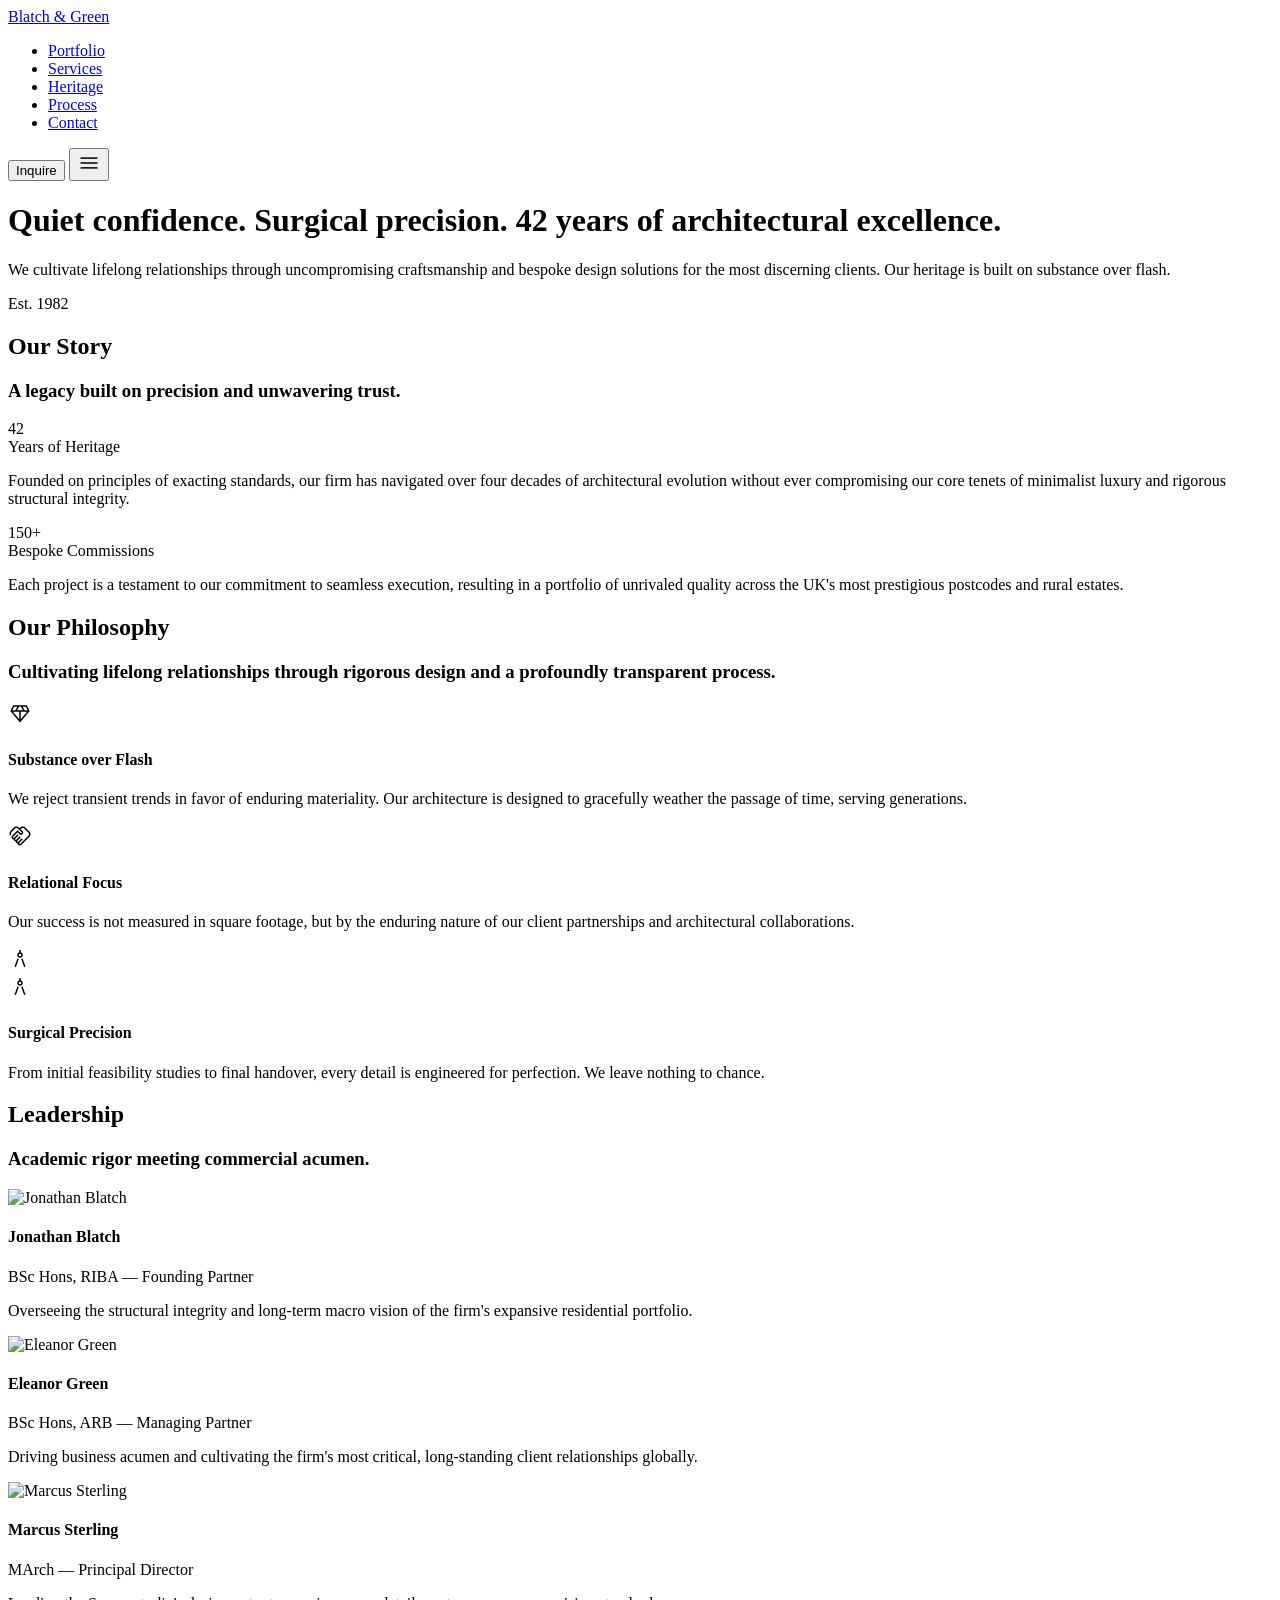
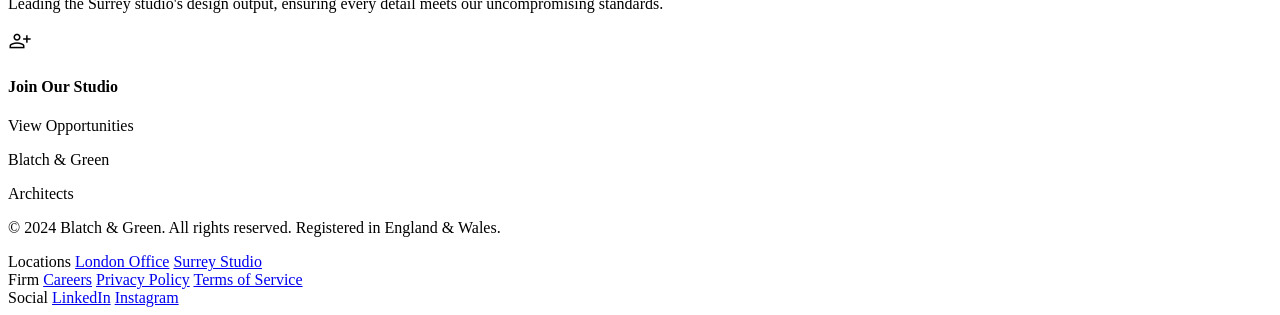
==== about.html @ f237ca2b "Create about.html" ====
<!DOCTYPE html>

<html class="light" lang="en"><head>
<meta charset="utf-8"/>
<meta content="width=device-width, initial-scale=1.0" name="viewport"/>
<title>About Us | Blatch &amp; Green</title>
<script src="https://cdn.tailwindcss.com?plugins=forms,container-queries"></script>
<link href="https://fonts.googleapis.com" rel="preconnect"/>
<link crossorigin="" href="https://fonts.gstatic.com" rel="preconnect"/>
<link href="https://fonts.googleapis.com/css2?family=Hanken+Grotesk:wght@400;600&amp;family=Libre+Caslon+Text:wght@400;700&amp;display=swap" rel="stylesheet"/>
<link href="https://fonts.googleapis.com/css2?family=Material+Symbols+Outlined:wght,FILL@100..700,0..1&amp;display=swap" rel="stylesheet"/>
<link href="https://fonts.googleapis.com/css2?family=Material+Symbols+Outlined:wght,FILL@100..700,0..1&amp;display=swap" rel="stylesheet"/>
<script id="tailwind-config">
        tailwind.config = {
            darkMode: "class",
            theme: {
                extend: {
                    "colors": {
                        "background": "#f8f9fa",
                        "tertiary-fixed": "#d8e3fa",
                        "on-primary-fixed-variant": "#454749",
                        "inverse-primary": "#c6c6c9",
                        "tertiary-container": "#111c2d",
                        "on-surface": "#191c1d",
                        "on-secondary": "#ffffff",
                        "on-tertiary-fixed-variant": "#3c475a",
                        "surface-bright": "#f8f9fa",
                        "surface-container-low": "#f3f4f5",
                        "surface-container-highest": "#e1e3e4",
                        "secondary-container": "#fed65b",
                        "primary-fixed-dim": "#c6c6c9",
                        "inverse-on-surface": "#f0f1f2",
                        "on-error": "#ffffff",
                        "on-background": "#191c1d",
                        "tertiary-fixed-dim": "#bcc7dd",
                        "on-secondary-container": "#745c00",
                        "on-secondary-fixed": "#241a00",
                        "on-primary-container": "#838486",
                        "primary-container": "#1a1c1e",
                        "error-container": "#ffdad6",
                        "surface-container-high": "#e7e8e9",
                        "error": "#ba1a1a",
                        "secondary-fixed-dim": "#e9c349",
                        "on-surface-variant": "#44474a",
                        "primary-fixed": "#e2e2e5",
                        "secondary": "#735c00",
                        "on-secondary-fixed-variant": "#574500",
                        "on-primary-fixed": "#1a1c1e",
                        "surface-variant": "#e1e3e4",
                        "tertiary": "#000001",
                        "surface-container": "#edeeef",
                        "on-error-container": "#93000a",
                        "on-tertiary": "#ffffff",
                        "surface-container-lowest": "#ffffff",
                        "secondary-fixed": "#ffe088",
                        "outline-variant": "#c5c6ca",
                        "inverse-surface": "#2e3132",
                        "outline": "#75777a",
                        "on-tertiary-fixed": "#111c2c",
                        "on-primary": "#ffffff",
                        "primary": "#000101",
                        "surface": "#f8f9fa",
                        "on-tertiary-container": "#798499",
                        "surface-tint": "#5d5e61",
                        "surface-dim": "#d9dadb"
                    },
                    "borderRadius": {
                        "DEFAULT": "0.25rem",
                        "lg": "0.5rem",
                        "xl": "0.75rem",
                        "full": "9999px"
                    },
                    "spacing": {
                        "margin-desktop": "80px",
                        "stack-unit": "8px",
                        "gutter": "32px",
                        "margin-mobile": "24px",
                        "container-max": "1440px"
                    },
                    "fontFamily": {
                        "display-lg-mobile": ["Libre Caslon Text"],
                        "label-caps": ["Hanken Grotesk"],
                        "headline-sm": ["Libre Caslon Text"],
                        "body-lg": ["Hanken Grotesk"],
                        "display-lg": ["Libre Caslon Text"],
                        "body-md": ["Hanken Grotesk"],
                        "headline-md": ["Libre Caslon Text"]
                    },
                    "fontSize": {
                        "display-lg-mobile": ["40px", { "lineHeight": "48px", "letterSpacing": "-0.01em", "fontWeight": "400" }],
                        "label-caps": ["12px", { "lineHeight": "16px", "letterSpacing": "0.1em", "fontWeight": "600" }],
                        "headline-sm": ["24px", { "lineHeight": "32px", "fontWeight": "400" }],
                        "body-lg": ["18px", { "lineHeight": "28px", "fontWeight": "400" }],
                        "display-lg": ["64px", { "lineHeight": "72px", "letterSpacing": "-0.02em", "fontWeight": "400" }],
                        "body-md": ["16px", { "lineHeight": "24px", "fontWeight": "400" }],
                        "headline-md": ["32px", { "lineHeight": "40px", "fontWeight": "400" }]
                    }
                }
            }
        }
    </script>
<style>
        .material-symbols-outlined {
            font-variation-settings: 'FILL' 0, 'wght' 300, 'GRAD' 0, 'opsz' 24;
        }
        /* Ken Burns effect base */
        .img-zoom-hover {
            transition: transform 10s ease;
        }
        .img-container:hover .img-zoom-hover {
            transform: scale(1.05);
        }
    </style>
</head>
<body class="bg-background text-on-background font-body-md antialiased selection:bg-secondary-container selection:text-on-secondary-container">
<!-- TopNavBar -->
<nav class="sticky top-0 z-50 bg-surface dark:bg-surface border-b border-outline/10 w-full transition-all duration-300">
<div class="flex justify-between items-center w-full px-margin-mobile md:px-margin-desktop h-24 max-w-container-max mx-auto">
<a class="font-display-lg-mobile md:font-display-lg text-display-lg-mobile md:text-display-lg uppercase tracking-tight text-primary dark:text-inverse-primary leading-none" href="#">Blatch &amp; Green</a>
<ul class="hidden md:flex space-x-gutter h-full items-center font-body-md text-body-md tracking-wider">
<li class="h-full flex items-center"><a class="text-on-surface-variant dark:text-on-surface-variant/80 hover:text-secondary transition-colors duration-300" href="#">Portfolio</a></li>
<li class="h-full flex items-center"><a class="text-on-surface-variant dark:text-on-surface-variant/80 hover:text-secondary transition-colors duration-300" href="#">Services</a></li>
<li class="h-full flex items-center relative border-b-2 border-secondary top-[1px]">
<a class="text-primary dark:text-inverse-primary font-semibold hover:text-secondary transition-colors duration-300" href="#">Heritage</a>
</li>
<li class="h-full flex items-center"><a class="text-on-surface-variant dark:text-on-surface-variant/80 hover:text-secondary transition-colors duration-300" href="#">Process</a></li>
<li class="h-full flex items-center"><a class="text-on-surface-variant dark:text-on-surface-variant/80 hover:text-secondary transition-colors duration-300" href="#">Contact</a></li>
</ul>
<button class="hidden md:block bg-primary text-on-primary font-label-caps text-label-caps px-8 py-4 uppercase tracking-[0.15em] hover:bg-secondary hover:text-on-secondary-container transition-colors duration-300 rounded-none border border-primary hover:border-secondary">
                Inquire
            </button>
<button class="md:hidden text-primary">
<span class="material-symbols-outlined text-3xl">menu</span>
</button>
</div>
</nav>
<!-- Header / Hero Section -->
<header class="w-full pt-24 md:pt-32 pb-16 md:pb-24 px-margin-mobile md:px-margin-desktop max-w-container-max mx-auto relative bg-surface">
<h1 class="font-display-lg-mobile md:font-display-lg text-display-lg-mobile md:text-display-lg text-primary max-w-5xl leading-tight">Quiet confidence. Surgical precision. 42 years of architectural excellence.</h1>
<div class="mt-12 flex flex-col md:flex-row gap-8 md:gap-gutter items-start md:items-end justify-between border-t border-outline/10 pt-8">
<p class="font-body-lg text-body-lg text-on-surface-variant max-w-2xl">We cultivate lifelong relationships through uncompromising craftsmanship and bespoke design solutions for the most discerning clients. Our heritage is built on substance over flash.</p>
<div class="font-label-caps text-label-caps text-secondary uppercase tracking-[0.1em] flex items-center gap-2">
<span class="w-2 h-2 bg-secondary block"></span>
                Est. 1982
            </div>
</div>
</header>
<!-- Full Bleed Hero Imagery -->
<div class="w-full h-[512px] md:h-[716px] bg-surface-container overflow-hidden img-container">
<div class="w-full h-full bg-cover bg-center img-zoom-hover" data-alt="A sweeping, high-end monochrome architectural photograph of a luxury minimalist residential interior. The space features soaring ceilings, raw concrete textures juxtaposed with refined timber paneling, and expansive floor-to-ceiling windows letting in soft, diffused natural light. The aesthetic is strictly modern corporate and minimalist, utilizing a muted palette of greys, crisp whites, and deep charcoal shadows to evoke quiet confidence and heritage." style="background-image: url('https://lh3.googleusercontent.com/aida-public/[base64]')">
</div>
</div>
<!-- Our Story (Heritage & Stats) -->
<section class="py-[80px] md:py-[120px] px-margin-mobile md:px-margin-desktop max-w-container-max mx-auto border-b border-outline/10 bg-surface">
<div class="grid grid-cols-1 md:grid-cols-12 gap-12 md:gap-gutter">
<div class="md:col-span-4">
<h2 class="font-label-caps text-label-caps text-secondary uppercase tracking-[0.1em] mb-6">Our Story</h2>
<h3 class="font-headline-md text-headline-md text-primary pr-8">A legacy built on precision and unwavering trust.</h3>
</div>
<div class="md:col-span-8 grid grid-cols-1 md:grid-cols-2 gap-12 md:gap-16 pt-2">
<div class="border-t border-outline/10 pt-6">
<div class="font-display-lg text-display-lg text-primary mb-2">42</div>
<div class="font-label-caps text-label-caps text-on-surface-variant uppercase tracking-wider">Years of Heritage</div>
<p class="font-body-md text-body-md mt-6 text-on-surface-variant">Founded on principles of exacting standards, our firm has navigated over four decades of architectural evolution without ever compromising our core tenets of minimalist luxury and rigorous structural integrity.</p>
</div>
<div class="border-t border-outline/10 pt-6">
<div class="font-display-lg text-display-lg text-primary mb-2">150+</div>
<div class="font-label-caps text-label-caps text-on-surface-variant uppercase tracking-wider">Bespoke Commissions</div>
<p class="font-body-md text-body-md mt-6 text-on-surface-variant">Each project is a testament to our commitment to seamless execution, resulting in a portfolio of unrivaled quality across the UK's most prestigious postcodes and rural estates.</p>
</div>
</div>
</div>
</section>
<!-- Our Philosophy (Bento Grid) -->
<section class="py-[80px] md:py-[120px] px-margin-mobile md:px-margin-desktop max-w-container-max mx-auto bg-surface-bright">
<div class="mb-12 md:mb-20 flex flex-col md:flex-row md:items-end justify-between gap-8">
<div class="max-w-3xl">
<h2 class="font-label-caps text-label-caps text-secondary uppercase tracking-[0.1em] mb-6">Our Philosophy</h2>
<h3 class="font-headline-md text-headline-md text-primary">Cultivating lifelong relationships through rigorous design and a profoundly transparent process.</h3>
</div>
</div>
<div class="grid grid-cols-1 md:grid-cols-12 gap-4 md:gap-gutter min-h-[600px]">
<!-- Large Image Tile -->
<div class="md:col-span-7 bg-surface-container-highest p-8 md:p-12 relative overflow-hidden group flex flex-col justify-end min-h-[400px] border border-outline/10">
<div class="absolute inset-0 bg-cover bg-center opacity-60 group-hover:opacity-80 transition-opacity duration-700 mix-blend-multiply grayscale" data-alt="Close-up detail shot of bespoke architectural craftsmanship. Focus on the intersection of warm brushed brass hardware and deeply grained, dark-stained oak cabinetry in a luxury residential setting. The lighting is dramatic and raking, highlighting the textures and precise tolerances of the joinery. The overall mood is sophisticated, authoritative, and deeply rooted in modern minimalist luxury." style="background-image: url('https://lh3.googleusercontent.com/aida-public/[base64]')">
</div>
<div class="absolute inset-0 bg-gradient-to-t from-primary/90 via-primary/20 to-transparent"></div>
<div class="relative z-10 text-on-primary">
<span class="material-symbols-outlined text-secondary text-3xl mb-4" data-weight="fill">diamond</span>
<h4 class="font-headline-sm text-headline-sm mb-4">Substance over Flash</h4>
<p class="font-body-md text-body-md text-inverse-primary max-w-md">We reject transient trends in favor of enduring materiality. Our architecture is designed to gracefully weather the passage of time, serving generations.</p>
</div>
</div>
<!-- Side Tiles -->
<div class="md:col-span-5 grid grid-rows-2 gap-4 md:gap-gutter">
<div class="bg-surface p-8 md:p-10 border border-outline/10 flex flex-col justify-center group hover:bg-surface-container-low transition-colors duration-500">
<span class="material-symbols-outlined text-secondary text-4xl mb-6 transition-transform duration-500 group-hover:-translate-y-2">handshake</span>
<h4 class="font-headline-sm text-headline-sm text-primary mb-3">Relational Focus</h4>
<p class="font-body-md text-body-md text-on-surface-variant">Our success is not measured in square footage, but by the enduring nature of our client partnerships and architectural collaborations.</p>
</div>
<div class="bg-primary p-8 md:p-10 flex flex-col justify-center text-on-primary relative overflow-hidden">
<div class="absolute -right-12 -bottom-12 opacity-5 pointer-events-none">
<span class="material-symbols-outlined text-[200px]">architecture</span>
</div>
<span class="material-symbols-outlined text-secondary text-4xl mb-6 relative z-10">architecture</span>
<h4 class="font-headline-sm text-headline-sm text-on-primary mb-3 relative z-10">Surgical Precision</h4>
<p class="font-body-md text-body-md text-inverse-primary relative z-10">From initial feasibility studies to final handover, every detail is engineered for perfection. We leave nothing to chance.</p>
</div>
</div>
</div>
</section>
<!-- The Team (Leadership) -->
<section class="py-[80px] md:py-[120px] px-margin-mobile md:px-margin-desktop max-w-container-max mx-auto border-t border-outline/10 bg-surface">
<div class="mb-16 max-w-2xl">
<h2 class="font-label-caps text-label-caps text-secondary uppercase tracking-[0.1em] mb-6">Leadership</h2>
<h3 class="font-headline-md text-headline-md text-primary">Academic rigor meeting commercial acumen.</h3>
</div>
<div class="grid grid-cols-1 md:grid-cols-2 lg:grid-cols-4 gap-8 md:gap-gutter">
<!-- Profile 1 -->
<div class="group cursor-pointer">
<div class="w-full aspect-[3/4] bg-surface-container-highest mb-6 overflow-hidden border border-outline/10 img-container">
<img alt="Jonathan Blatch" class="w-full h-full object-cover grayscale img-zoom-hover" data-alt="A striking, high-contrast monochrome portrait of a senior male architect in a minimalist, light-filled studio. The subject exudes quiet confidence, dressed in sharp, understated modern corporate attire. The background is a soft, out-of-focus alabaster wall with subtle architectural models visible. The lighting is high-key but dramatic, emphasizing professionalism, heritage, and authoritative leadership." src="https://lh3.googleusercontent.com/aida-public/[base64]"/>
</div>
<h4 class="font-headline-sm text-headline-sm text-primary">Jonathan Blatch</h4>
<p class="font-label-caps text-label-caps text-secondary uppercase mt-2 mb-4">BSc Hons, RIBA — Founding Partner</p>
<div class="w-8 h-[1px] bg-outline-variant mb-4 group-hover:w-full group-hover:bg-secondary transition-all duration-700 ease-out"></div>
<p class="font-body-md text-body-md text-on-surface-variant text-sm">Overseeing the structural integrity and long-term macro vision of the firm's expansive residential portfolio.</p>
</div>
<!-- Profile 2 -->
<div class="group cursor-pointer mt-0 md:mt-12">
<div class="w-full aspect-[3/4] bg-surface-container-highest mb-6 overflow-hidden border border-outline/10 img-container">
<img alt="Eleanor Green" class="w-full h-full object-cover grayscale img-zoom-hover" data-alt="A striking, high-contrast monochrome portrait of a female senior partner in a minimalist, light-filled architectural studio. She exudes quiet confidence and surgical precision, dressed in sophisticated, understated modern corporate attire. The background features expansive whitespace and subtle tonal layers of alabaster. The lighting is soft yet deliberate, emphasizing her authoritative leadership and bespoke craftsmanship." src="https://lh3.googleusercontent.com/aida-public/[base64]"/>
</div>
<h4 class="font-headline-sm text-headline-sm text-primary">Eleanor Green</h4>
<p class="font-label-caps text-label-caps text-secondary uppercase mt-2 mb-4">BSc Hons, ARB — Managing Partner</p>
<div class="w-8 h-[1px] bg-outline-variant mb-4 group-hover:w-full group-hover:bg-secondary transition-all duration-700 ease-out"></div>
<p class="font-body-md text-body-md text-on-surface-variant text-sm">Driving business acumen and cultivating the firm's most critical, long-standing client relationships globally.</p>
</div>
<!-- Profile 3 -->
<div class="group cursor-pointer">
<div class="w-full aspect-[3/4] bg-surface-container-highest mb-6 overflow-hidden border border-outline/10 img-container">
<img alt="Marcus Sterling" class="w-full h-full object-cover grayscale img-zoom-hover" data-alt="A portrait of a male principal architect in a minimalist setting. He is reviewing architectural blueprints on a large white table. The scene is shot in high-fidelity monochrome, focusing on his concentrated expression. The aesthetic is editorial and modern corporate, utilizing expansive whitespace and sharp, clean lines to convey precision and substance over flash." src="https://lh3.googleusercontent.com/aida-public/[base64]"/>
</div>
<h4 class="font-headline-sm text-headline-sm text-primary">Marcus Sterling</h4>
<p class="font-label-caps text-label-caps text-secondary uppercase mt-2 mb-4">MArch — Principal Director</p>
<div class="w-8 h-[1px] bg-outline-variant mb-4 group-hover:w-full group-hover:bg-secondary transition-all duration-700 ease-out"></div>
<p class="font-body-md text-body-md text-on-surface-variant text-sm">Leading the Surrey studio's design output, ensuring every detail meets our uncompromising standards.</p>
</div>
<!-- Hiring Card -->
<div class="group cursor-pointer mt-0 md:mt-12 flex flex-col">
<div class="w-full aspect-[3/4] bg-surface-container-low mb-6 border border-outline/10 flex flex-col items-center justify-center p-8 hover:bg-surface-container-high transition-colors duration-300">
<span class="material-symbols-outlined text-secondary text-5xl mb-4 group-hover:scale-110 transition-transform duration-300">person_add</span>
<h4 class="font-headline-sm text-headline-sm text-primary text-center">Join Our Studio</h4>
<p class="font-label-caps text-label-caps text-on-surface-variant uppercase mt-4 text-center">View Opportunities</p>
</div>
</div>
</div>
</section>
<!-- Footer -->
<footer class="bg-surface-container-highest dark:bg-surface-container-highest border-t border-outline/10 w-full mt-20">
<div class="grid grid-cols-1 md:grid-cols-4 gap-12 md:gap-gutter px-margin-mobile md:px-margin-desktop py-16 md:py-20 w-full max-w-container-max mx-auto">
<div class="md:col-span-1 flex flex-col justify-between">
<div>
<div class="font-display-lg-mobile md:font-display-lg text-display-lg-mobile md:text-display-lg text-primary mb-4 leading-none">Blatch &amp; Green</div>
<p class="font-label-caps text-label-caps text-secondary uppercase tracking-widest mt-2">Architects</p>
</div>
<p class="font-body-md text-body-md text-on-surface-variant text-sm mt-12 md:mt-0 max-w-xs">© 2024 Blatch &amp; Green. All rights reserved. Registered in England &amp; Wales.</p>
</div>
<div class="md:col-span-3 flex flex-col sm:flex-row gap-12 sm:gap-24 md:justify-end">
<div class="flex flex-col space-y-4">
<span class="font-label-caps text-label-caps text-primary uppercase tracking-[0.1em] mb-2">Locations</span>
<a class="font-body-md text-body-md text-on-surface-variant hover:text-secondary transition-colors duration-200" href="#">London Office</a>
<a class="font-body-md text-body-md text-on-surface-variant hover:text-secondary transition-colors duration-200" href="#">Surrey Studio</a>
</div>
<div class="flex flex-col space-y-4">
<span class="font-label-caps text-label-caps text-primary uppercase tracking-[0.1em] mb-2">Firm</span>
<a class="font-body-md text-body-md text-on-surface-variant hover:text-secondary transition-colors duration-200" href="#">Careers</a>
<a class="font-body-md text-body-md text-on-surface-variant hover:text-secondary transition-colors duration-200" href="#">Privacy Policy</a>
<a class="font-body-md text-body-md text-on-surface-variant hover:text-secondary transition-colors duration-200" href="#">Terms of Service</a>
</div>
<div class="flex flex-col space-y-4">
<span class="font-label-caps text-label-caps text-primary uppercase tracking-[0.1em] mb-2">Social</span>
<a class="font-body-md text-body-md text-on-surface-variant hover:text-secondary transition-colors duration-200" href="#">LinkedIn</a>
<a class="font-body-md text-body-md text-on-surface-variant hover:text-secondary transition-colors duration-200" href="#">Instagram</a>
</div>
</div>
</div>
</footer>
</body></html>
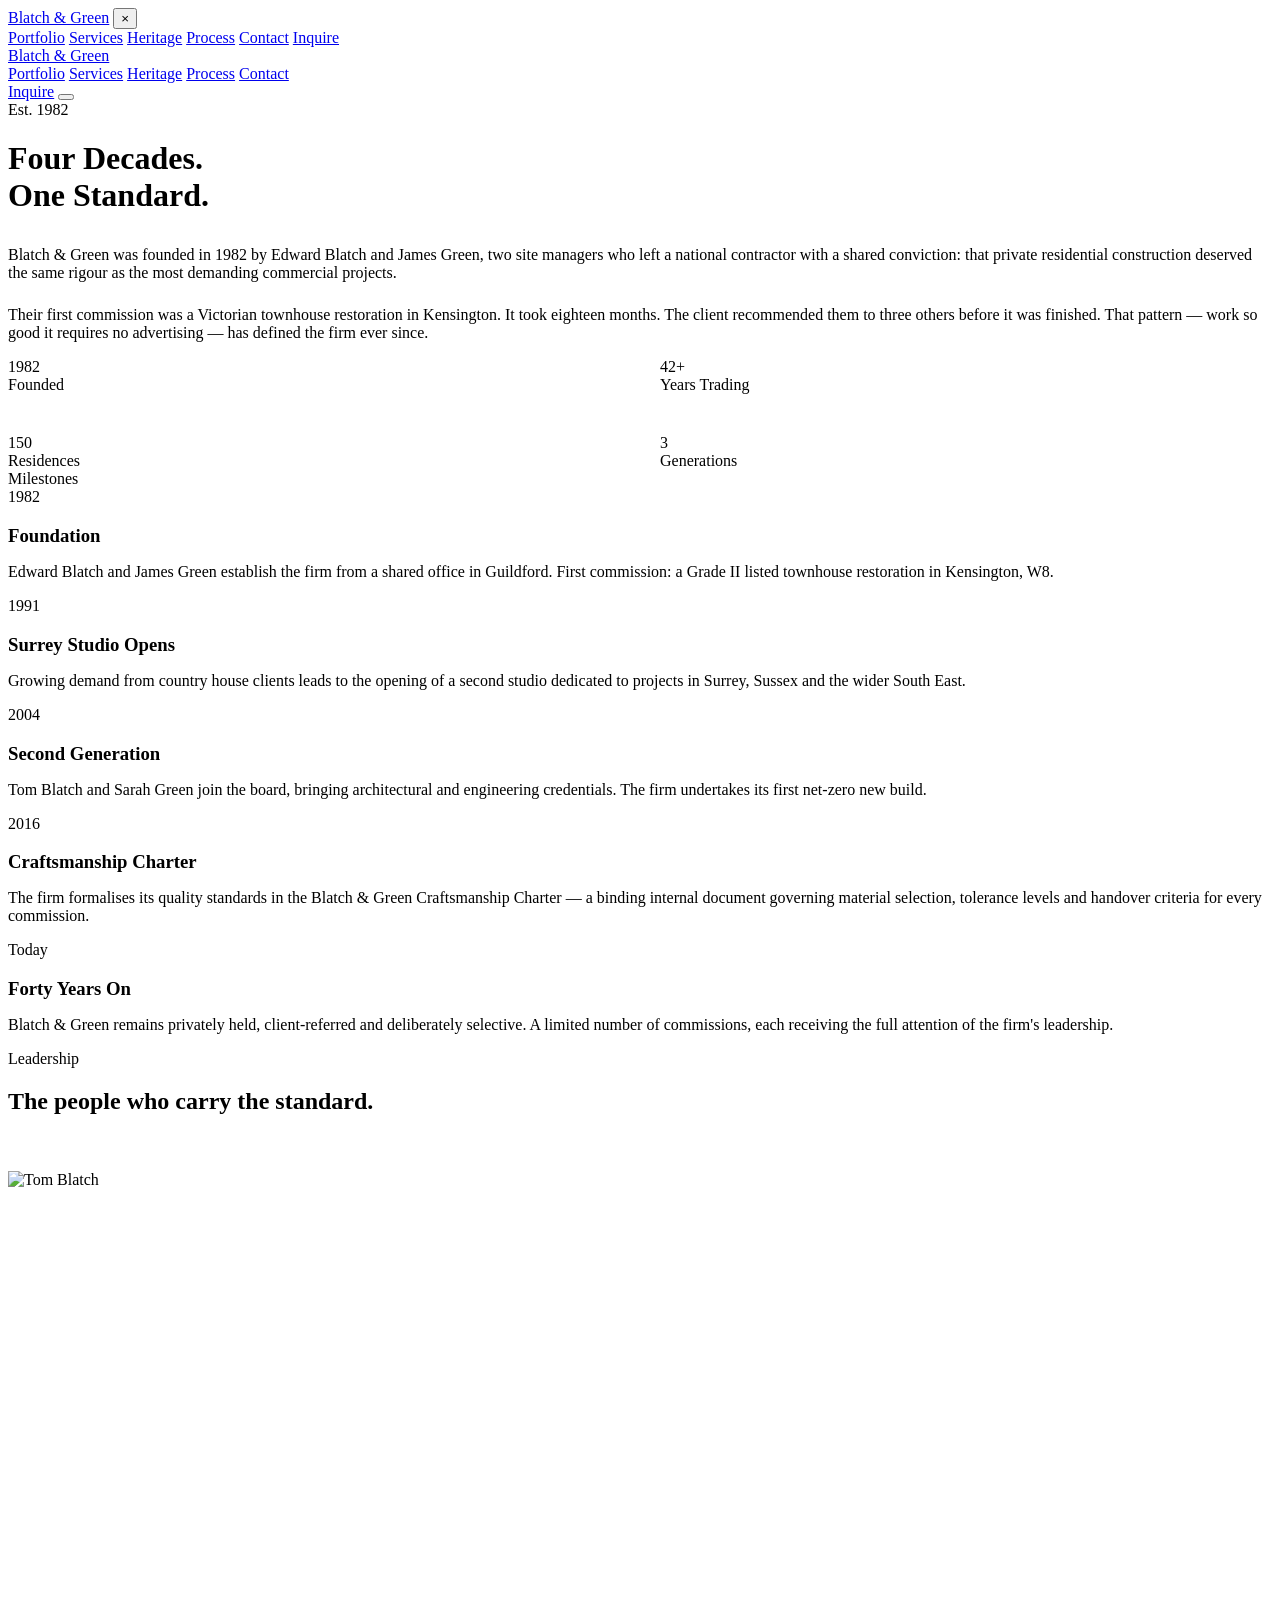
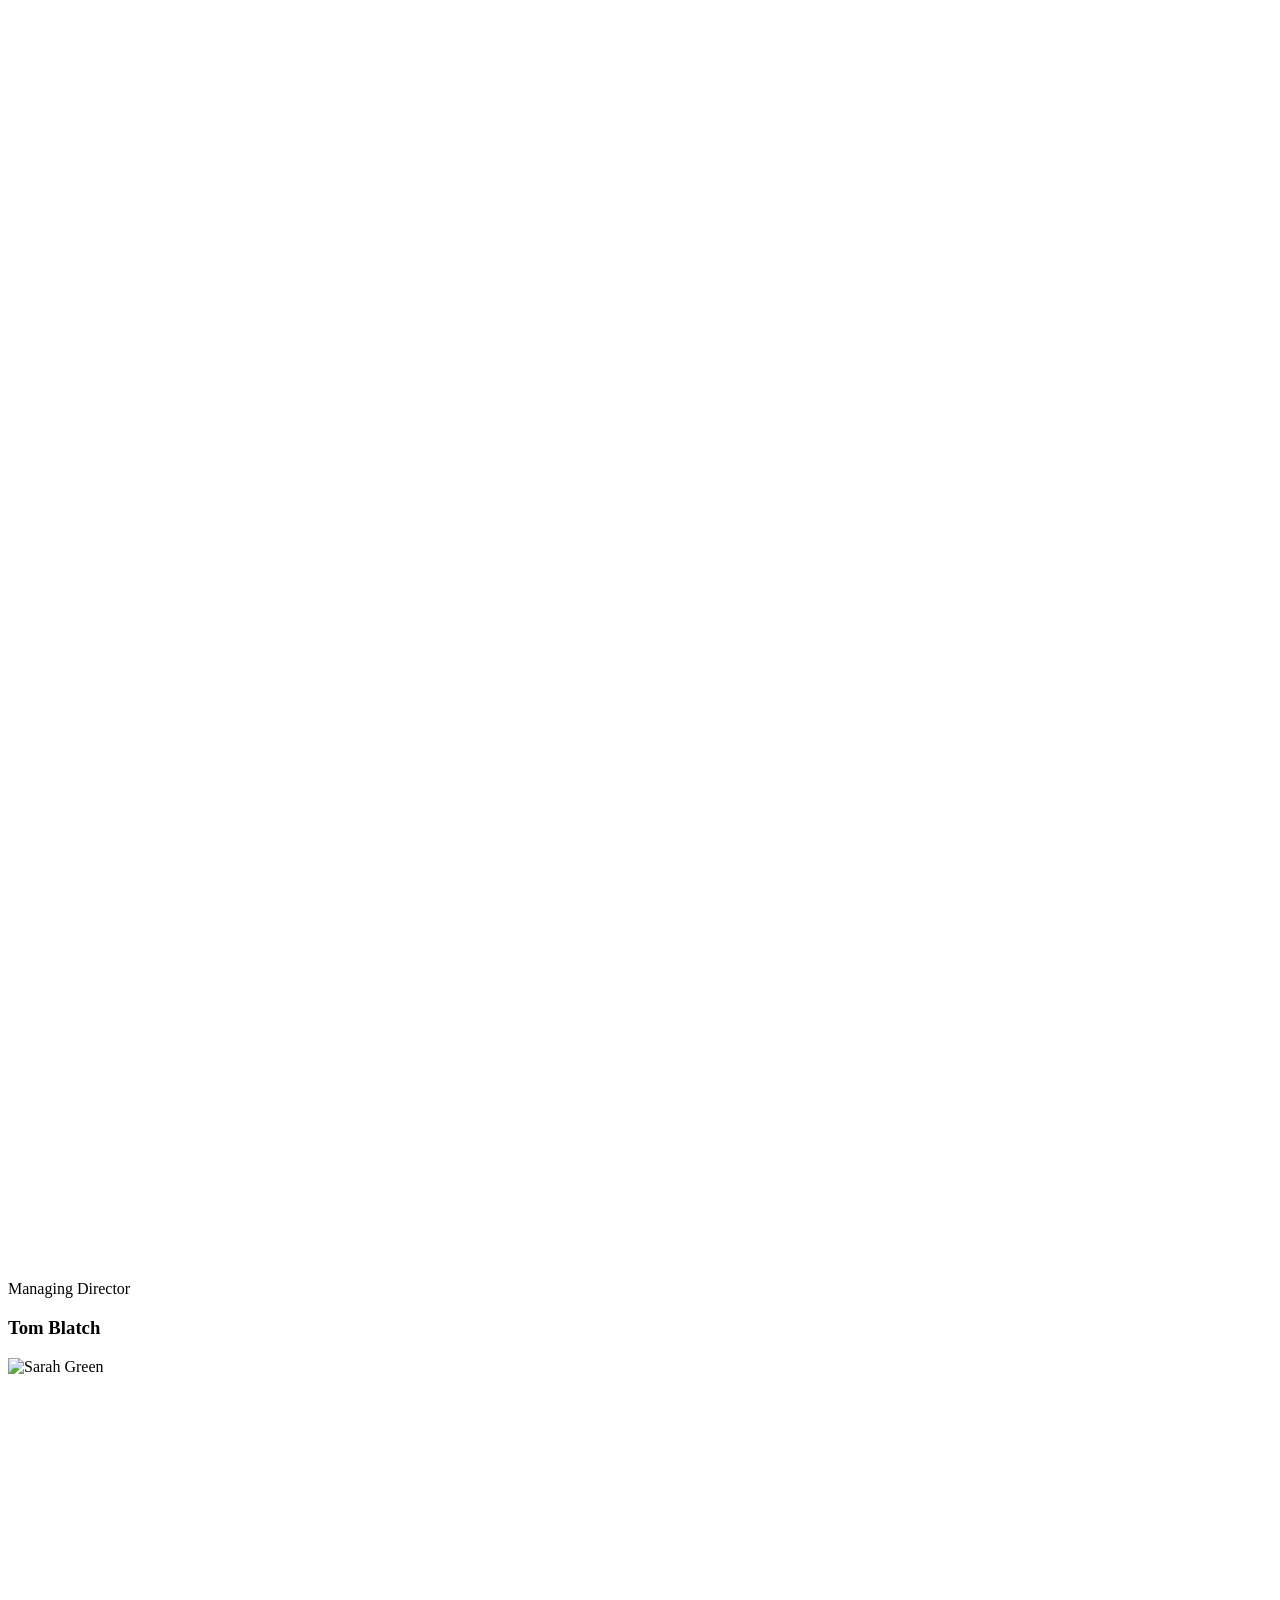
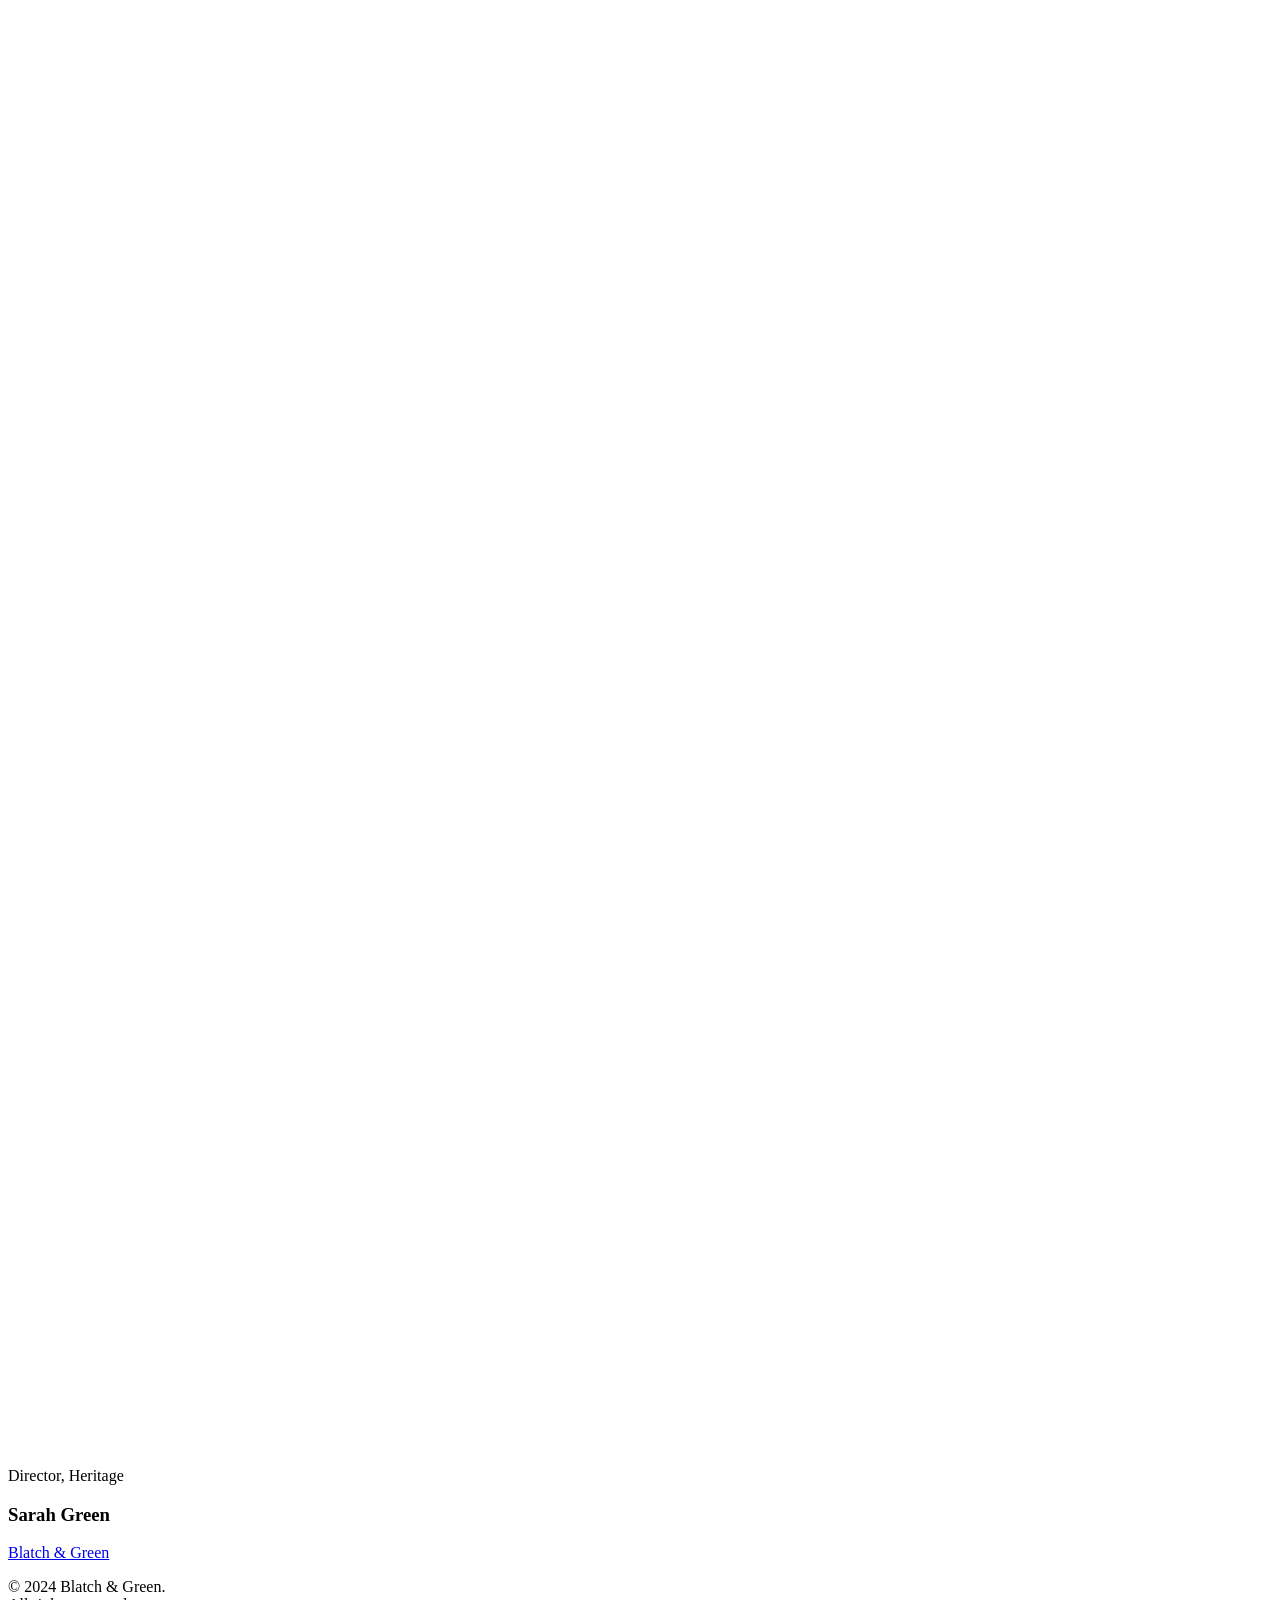
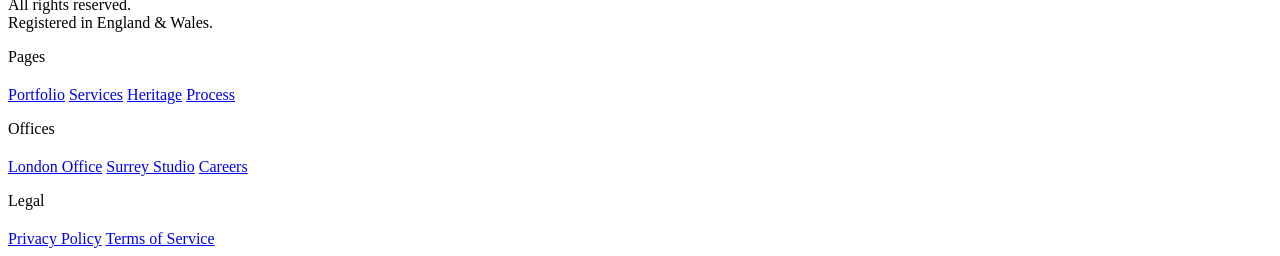
==== commit 39bbf205: "Update about.html" ====
--- a/about.html
+++ b/about.html
@@ -1,289 +1,154 @@
 <!DOCTYPE html>
+<html lang="en">
+<head>
+<meta charset="UTF-8">
+<meta name="viewport" content="width=device-width, initial-scale=1.0">
+<title>Heritage | Blatch &amp; Green</title>
+<meta name="description" content="Blatch &amp; Green — Bespoke luxury construction and architectural execution in London and the South East.">
+<link rel="preconnect" href="https://fonts.googleapis.com">
+<link rel="preconnect" href="https://fonts.gstatic.com" crossorigin>
+<link href="https://fonts.googleapis.com/css2?family=Hanken+Grotesk:wght@400;600&family=Libre+Caslon+Text:ital,wght@0,400;0,700;1,400&display=swap" rel="stylesheet">
+<link rel="stylesheet" href="bg.css">
+</head>
+<body>
+<!-- Mobile nav -->
+<div class="mob-nav" id="mobNav">
+  <div class="mob-nav-head">
+    <a href="index.html" class="mob-nav-brand">Blatch &amp; Green</a>
+    <button class="mob-close" id="mobClose" aria-label="Close menu">&times;</button>
+  </div>
+  <div class="mob-links">
+    <a href="portfolio.html">Portfolio</a>
+<a href="services.html">Services</a>
+<a href="heritage.html">Heritage</a>
+<a href="process.html">Process</a>
+<a href="contact.html">Contact</a>
 
-<html class="light" lang="en"><head>
-<meta charset="utf-8"/>
-<meta content="width=device-width, initial-scale=1.0" name="viewport"/>
-<title>About Us | Blatch &amp; Green</title>
-<script src="https://cdn.tailwindcss.com?plugins=forms,container-queries"></script>
-<link href="https://fonts.googleapis.com" rel="preconnect"/>
-<link crossorigin="" href="https://fonts.gstatic.com" rel="preconnect"/>
-<link href="https://fonts.googleapis.com/css2?family=Hanken+Grotesk:wght@400;600&amp;family=Libre+Caslon+Text:wght@400;700&amp;display=swap" rel="stylesheet"/>
-<link href="https://fonts.googleapis.com/css2?family=Material+Symbols+Outlined:wght,FILL@100..700,0..1&amp;display=swap" rel="stylesheet"/>
-<link href="https://fonts.googleapis.com/css2?family=Material+Symbols+Outlined:wght,FILL@100..700,0..1&amp;display=swap" rel="stylesheet"/>
-<script id="tailwind-config">
-        tailwind.config = {
-            darkMode: "class",
-            theme: {
-                extend: {
-                    "colors": {
-                        "background": "#f8f9fa",
-                        "tertiary-fixed": "#d8e3fa",
-                        "on-primary-fixed-variant": "#454749",
-                        "inverse-primary": "#c6c6c9",
-                        "tertiary-container": "#111c2d",
-                        "on-surface": "#191c1d",
-                        "on-secondary": "#ffffff",
-                        "on-tertiary-fixed-variant": "#3c475a",
-                        "surface-bright": "#f8f9fa",
-                        "surface-container-low": "#f3f4f5",
-                        "surface-container-highest": "#e1e3e4",
-                        "secondary-container": "#fed65b",
-                        "primary-fixed-dim": "#c6c6c9",
-                        "inverse-on-surface": "#f0f1f2",
-                        "on-error": "#ffffff",
-                        "on-background": "#191c1d",
-                        "tertiary-fixed-dim": "#bcc7dd",
-                        "on-secondary-container": "#745c00",
-                        "on-secondary-fixed": "#241a00",
-                        "on-primary-container": "#838486",
-                        "primary-container": "#1a1c1e",
-                        "error-container": "#ffdad6",
-                        "surface-container-high": "#e7e8e9",
-                        "error": "#ba1a1a",
-                        "secondary-fixed-dim": "#e9c349",
-                        "on-surface-variant": "#44474a",
-                        "primary-fixed": "#e2e2e5",
-                        "secondary": "#735c00",
-                        "on-secondary-fixed-variant": "#574500",
-                        "on-primary-fixed": "#1a1c1e",
-                        "surface-variant": "#e1e3e4",
-                        "tertiary": "#000001",
-                        "surface-container": "#edeeef",
-                        "on-error-container": "#93000a",
-                        "on-tertiary": "#ffffff",
-                        "surface-container-lowest": "#ffffff",
-                        "secondary-fixed": "#ffe088",
-                        "outline-variant": "#c5c6ca",
-                        "inverse-surface": "#2e3132",
-                        "outline": "#75777a",
-                        "on-tertiary-fixed": "#111c2c",
-                        "on-primary": "#ffffff",
-                        "primary": "#000101",
-                        "surface": "#f8f9fa",
-                        "on-tertiary-container": "#798499",
-                        "surface-tint": "#5d5e61",
-                        "surface-dim": "#d9dadb"
-                    },
-                    "borderRadius": {
-                        "DEFAULT": "0.25rem",
-                        "lg": "0.5rem",
-                        "xl": "0.75rem",
-                        "full": "9999px"
-                    },
-                    "spacing": {
-                        "margin-desktop": "80px",
-                        "stack-unit": "8px",
-                        "gutter": "32px",
-                        "margin-mobile": "24px",
-                        "container-max": "1440px"
-                    },
-                    "fontFamily": {
-                        "display-lg-mobile": ["Libre Caslon Text"],
-                        "label-caps": ["Hanken Grotesk"],
-                        "headline-sm": ["Libre Caslon Text"],
-                        "body-lg": ["Hanken Grotesk"],
-                        "display-lg": ["Libre Caslon Text"],
-                        "body-md": ["Hanken Grotesk"],
-                        "headline-md": ["Libre Caslon Text"]
-                    },
-                    "fontSize": {
-                        "display-lg-mobile": ["40px", { "lineHeight": "48px", "letterSpacing": "-0.01em", "fontWeight": "400" }],
-                        "label-caps": ["12px", { "lineHeight": "16px", "letterSpacing": "0.1em", "fontWeight": "600" }],
-                        "headline-sm": ["24px", { "lineHeight": "32px", "fontWeight": "400" }],
-                        "body-lg": ["18px", { "lineHeight": "28px", "fontWeight": "400" }],
-                        "display-lg": ["64px", { "lineHeight": "72px", "letterSpacing": "-0.02em", "fontWeight": "400" }],
-                        "body-md": ["16px", { "lineHeight": "24px", "fontWeight": "400" }],
-                        "headline-md": ["32px", { "lineHeight": "40px", "fontWeight": "400" }]
-                    }
-                }
-            }
-        }
-    </script>
-<style>
-        .material-symbols-outlined {
-            font-variation-settings: 'FILL' 0, 'wght' 300, 'GRAD' 0, 'opsz' 24;
-        }
-        /* Ken Burns effect base */
-        .img-zoom-hover {
-            transition: transform 10s ease;
-        }
-        .img-container:hover .img-zoom-hover {
-            transform: scale(1.05);
-        }
-    </style>
-</head>
-<body class="bg-background text-on-background font-body-md antialiased selection:bg-secondary-container selection:text-on-secondary-container">
-<!-- TopNavBar -->
-<nav class="sticky top-0 z-50 bg-surface dark:bg-surface border-b border-outline/10 w-full transition-all duration-300">
-<div class="flex justify-between items-center w-full px-margin-mobile md:px-margin-desktop h-24 max-w-container-max mx-auto">
-<a class="font-display-lg-mobile md:font-display-lg text-display-lg-mobile md:text-display-lg uppercase tracking-tight text-primary dark:text-inverse-primary leading-none" href="#">Blatch &amp; Green</a>
-<ul class="hidden md:flex space-x-gutter h-full items-center font-body-md text-body-md tracking-wider">
-<li class="h-full flex items-center"><a class="text-on-surface-variant dark:text-on-surface-variant/80 hover:text-secondary transition-colors duration-300" href="#">Portfolio</a></li>
-<li class="h-full flex items-center"><a class="text-on-surface-variant dark:text-on-surface-variant/80 hover:text-secondary transition-colors duration-300" href="#">Services</a></li>
-<li class="h-full flex items-center relative border-b-2 border-secondary top-[1px]">
-<a class="text-primary dark:text-inverse-primary font-semibold hover:text-secondary transition-colors duration-300" href="#">Heritage</a>
-</li>
-<li class="h-full flex items-center"><a class="text-on-surface-variant dark:text-on-surface-variant/80 hover:text-secondary transition-colors duration-300" href="#">Process</a></li>
-<li class="h-full flex items-center"><a class="text-on-surface-variant dark:text-on-surface-variant/80 hover:text-secondary transition-colors duration-300" href="#">Contact</a></li>
-</ul>
-<button class="hidden md:block bg-primary text-on-primary font-label-caps text-label-caps px-8 py-4 uppercase tracking-[0.15em] hover:bg-secondary hover:text-on-secondary-container transition-colors duration-300 rounded-none border border-primary hover:border-secondary">
-                Inquire
-            </button>
-<button class="md:hidden text-primary">
-<span class="material-symbols-outlined text-3xl">menu</span>
-</button>
+    <a href="contact.html" class="btn btn-ghost-dark mob-cta" style="margin-top:32px;width:fit-content">Inquire</a>
+  </div>
 </div>
+
+<nav class="site-nav" aria-label="Main navigation">
+  <div class="container">
+    <a href="index.html" class="nav-brand">Blatch &amp; Green</a>
+    <div class="nav-links">
+      <a href="portfolio.html">Portfolio</a>
+<a href="services.html">Services</a>
+<a href="heritage.html" class="active">Heritage</a>
+<a href="process.html">Process</a>
+<a href="contact.html">Contact</a>
+
+    </div>
+    <div class="nav-right">
+      <a href="contact.html" class="btn btn-primary">Inquire</a>
+      <button class="nav-ham" id="navHam" aria-label="Open menu" aria-expanded="false">
+        <span></span><span></span><span></span>
+      </button>
+    </div>
+  </div>
 </nav>
-<!-- Header / Hero Section -->
-<header class="w-full pt-24 md:pt-32 pb-16 md:pb-24 px-margin-mobile md:px-margin-desktop max-w-container-max mx-auto relative bg-surface">
-<h1 class="font-display-lg-mobile md:font-display-lg text-display-lg-mobile md:text-display-lg text-primary max-w-5xl leading-tight">Quiet confidence. Surgical precision. 42 years of architectural excellence.</h1>
-<div class="mt-12 flex flex-col md:flex-row gap-8 md:gap-gutter items-start md:items-end justify-between border-t border-outline/10 pt-8">
-<p class="font-body-lg text-body-lg text-on-surface-variant max-w-2xl">We cultivate lifelong relationships through uncompromising craftsmanship and bespoke design solutions for the most discerning clients. Our heritage is built on substance over flash.</p>
-<div class="font-label-caps text-label-caps text-secondary uppercase tracking-[0.1em] flex items-center gap-2">
-<span class="w-2 h-2 bg-secondary block"></span>
-                Est. 1982
-            </div>
+
+<main>
+<div class="page-hero bg-lowest">
+  <div class="container grid-2" style="gap:80px;align-items:center;">
+    <div>
+      <div class="sec-label">Est. 1982</div>
+      <h1 class="t-display c-primary" style="margin-bottom:32px;">Four Decades.<br>One Standard.</h1>
+      <p class="t-body-lg c-on-surf-var" style="margin-bottom:24px;">Blatch &amp; Green was founded in 1982 by Edward Blatch and James Green, two site managers who left a national contractor with a shared conviction: that private residential construction deserved the same rigour as the most demanding commercial projects.</p>
+      <p class="t-body c-on-surf-var">Their first commission was a Victorian townhouse restoration in Kensington. It took eighteen months. The client recommended them to three others before it was finished. That pattern — work so good it requires no advertising — has defined the firm ever since.</p>
+    </div>
+    <div style="display:grid;grid-template-columns:1fr 1fr;gap:40px;">
+      <div><div class="stat-number">1982</div><div class="stat-label">Founded</div></div>
+      <div><div class="stat-number">42+</div><div class="stat-label">Years Trading</div></div>
+      <div><div class="stat-number">150</div><div class="stat-label">Residences</div></div>
+      <div><div class="stat-number">3</div><div class="stat-label">Generations</div></div>
+    </div>
+  </div>
 </div>
-</header>
-<!-- Full Bleed Hero Imagery -->
-<div class="w-full h-[512px] md:h-[716px] bg-surface-container overflow-hidden img-container">
-<div class="w-full h-full bg-cover bg-center img-zoom-hover" data-alt="A sweeping, high-end monochrome architectural photograph of a luxury minimalist residential interior. The space features soaring ceilings, raw concrete textures juxtaposed with refined timber paneling, and expansive floor-to-ceiling windows letting in soft, diffused natural light. The aesthetic is strictly modern corporate and minimalist, utilizing a muted palette of greys, crisp whites, and deep charcoal shadows to evoke quiet confidence and heritage." style="background-image: url('https://lh3.googleusercontent.com/aida-public/[base64]')">
+
+<section class="sec bg-surface">
+  <div class="container">
+    <div class="sec-label">Milestones</div>
+    <div class="tl-row">
+  <div class="tl-year">1982</div>
+  <div><h3 class="t-headline-sm c-primary" style="margin-bottom:12px;">Foundation</h3><p class="t-body c-on-surf-var">Edward Blatch and James Green establish the firm from a shared office in Guildford. First commission: a Grade II listed townhouse restoration in Kensington, W8.</p></div>
 </div>
+    <div class="tl-row">
+  <div class="tl-year">1991</div>
+  <div><h3 class="t-headline-sm c-primary" style="margin-bottom:12px;">Surrey Studio Opens</h3><p class="t-body c-on-surf-var">Growing demand from country house clients leads to the opening of a second studio dedicated to projects in Surrey, Sussex and the wider South East.</p></div>
 </div>
-<!-- Our Story (Heritage & Stats) -->
-<section class="py-[80px] md:py-[120px] px-margin-mobile md:px-margin-desktop max-w-container-max mx-auto border-b border-outline/10 bg-surface">
-<div class="grid grid-cols-1 md:grid-cols-12 gap-12 md:gap-gutter">
-<div class="md:col-span-4">
-<h2 class="font-label-caps text-label-caps text-secondary uppercase tracking-[0.1em] mb-6">Our Story</h2>
-<h3 class="font-headline-md text-headline-md text-primary pr-8">A legacy built on precision and unwavering trust.</h3>
+    <div class="tl-row">
+  <div class="tl-year">2004</div>
+  <div><h3 class="t-headline-sm c-primary" style="margin-bottom:12px;">Second Generation</h3><p class="t-body c-on-surf-var">Tom Blatch and Sarah Green join the board, bringing architectural and engineering credentials. The firm undertakes its first net-zero new build.</p></div>
 </div>
-<div class="md:col-span-8 grid grid-cols-1 md:grid-cols-2 gap-12 md:gap-16 pt-2">
-<div class="border-t border-outline/10 pt-6">
-<div class="font-display-lg text-display-lg text-primary mb-2">42</div>
-<div class="font-label-caps text-label-caps text-on-surface-variant uppercase tracking-wider">Years of Heritage</div>
-<p class="font-body-md text-body-md mt-6 text-on-surface-variant">Founded on principles of exacting standards, our firm has navigated over four decades of architectural evolution without ever compromising our core tenets of minimalist luxury and rigorous structural integrity.</p>
+    <div class="tl-row">
+  <div class="tl-year">2016</div>
+  <div><h3 class="t-headline-sm c-primary" style="margin-bottom:12px;">Craftsmanship Charter</h3><p class="t-body c-on-surf-var">The firm formalises its quality standards in the Blatch &amp; Green Craftsmanship Charter — a binding internal document governing material selection, tolerance levels and handover criteria for every commission.</p></div>
 </div>
-<div class="border-t border-outline/10 pt-6">
-<div class="font-display-lg text-display-lg text-primary mb-2">150+</div>
-<div class="font-label-caps text-label-caps text-on-surface-variant uppercase tracking-wider">Bespoke Commissions</div>
-<p class="font-body-md text-body-md mt-6 text-on-surface-variant">Each project is a testament to our commitment to seamless execution, resulting in a portfolio of unrivaled quality across the UK's most prestigious postcodes and rural estates.</p>
+    <div class="tl-row">
+  <div class="tl-year">Today</div>
+  <div><h3 class="t-headline-sm c-primary" style="margin-bottom:12px;">Forty Years On</h3><p class="t-body c-on-surf-var">Blatch &amp; Green remains privately held, client-referred and deliberately selective. A limited number of commissions, each receiving the full attention of the firm's leadership.</p></div>
 </div>
-</div>
-</div>
+  </div>
 </section>
-<!-- Our Philosophy (Bento Grid) -->
-<section class="py-[80px] md:py-[120px] px-margin-mobile md:px-margin-desktop max-w-container-max mx-auto bg-surface-bright">
-<div class="mb-12 md:mb-20 flex flex-col md:flex-row md:items-end justify-between gap-8">
-<div class="max-w-3xl">
-<h2 class="font-label-caps text-label-caps text-secondary uppercase tracking-[0.1em] mb-6">Our Philosophy</h2>
-<h3 class="font-headline-md text-headline-md text-primary">Cultivating lifelong relationships through rigorous design and a profoundly transparent process.</h3>
-</div>
-</div>
-<div class="grid grid-cols-1 md:grid-cols-12 gap-4 md:gap-gutter min-h-[600px]">
-<!-- Large Image Tile -->
-<div class="md:col-span-7 bg-surface-container-highest p-8 md:p-12 relative overflow-hidden group flex flex-col justify-end min-h-[400px] border border-outline/10">
-<div class="absolute inset-0 bg-cover bg-center opacity-60 group-hover:opacity-80 transition-opacity duration-700 mix-blend-multiply grayscale" data-alt="Close-up detail shot of bespoke architectural craftsmanship. Focus on the intersection of warm brushed brass hardware and deeply grained, dark-stained oak cabinetry in a luxury residential setting. The lighting is dramatic and raking, highlighting the textures and precise tolerances of the joinery. The overall mood is sophisticated, authoritative, and deeply rooted in modern minimalist luxury." style="background-image: url('https://lh3.googleusercontent.com/aida-public/[base64]')">
-</div>
-<div class="absolute inset-0 bg-gradient-to-t from-primary/90 via-primary/20 to-transparent"></div>
-<div class="relative z-10 text-on-primary">
-<span class="material-symbols-outlined text-secondary text-3xl mb-4" data-weight="fill">diamond</span>
-<h4 class="font-headline-sm text-headline-sm mb-4">Substance over Flash</h4>
-<p class="font-body-md text-body-md text-inverse-primary max-w-md">We reject transient trends in favor of enduring materiality. Our architecture is designed to gracefully weather the passage of time, serving generations.</p>
-</div>
-</div>
-<!-- Side Tiles -->
-<div class="md:col-span-5 grid grid-rows-2 gap-4 md:gap-gutter">
-<div class="bg-surface p-8 md:p-10 border border-outline/10 flex flex-col justify-center group hover:bg-surface-container-low transition-colors duration-500">
-<span class="material-symbols-outlined text-secondary text-4xl mb-6 transition-transform duration-500 group-hover:-translate-y-2">handshake</span>
-<h4 class="font-headline-sm text-headline-sm text-primary mb-3">Relational Focus</h4>
-<p class="font-body-md text-body-md text-on-surface-variant">Our success is not measured in square footage, but by the enduring nature of our client partnerships and architectural collaborations.</p>
-</div>
-<div class="bg-primary p-8 md:p-10 flex flex-col justify-center text-on-primary relative overflow-hidden">
-<div class="absolute -right-12 -bottom-12 opacity-5 pointer-events-none">
-<span class="material-symbols-outlined text-[200px]">architecture</span>
-</div>
-<span class="material-symbols-outlined text-secondary text-4xl mb-6 relative z-10">architecture</span>
-<h4 class="font-headline-sm text-headline-sm text-on-primary mb-3 relative z-10">Surgical Precision</h4>
-<p class="font-body-md text-body-md text-inverse-primary relative z-10">From initial feasibility studies to final handover, every detail is engineered for perfection. We leave nothing to chance.</p>
-</div>
-</div>
-</div>
+
+<section class="sec bg-surf-low">
+  <div class="container">
+    <div class="sec-label">Leadership</div>
+    <h2 class="t-headline-md c-primary" style="margin-bottom:56px;max-width:440px;">The people who carry the standard.</h2>
+    <div class="team-grid">
+      <div>
+        <div class="img-wrap" style="aspect-ratio:3/4;margin-bottom:24px;"><img src="https://lh3.googleusercontent.com/aida-public/[base64]" alt="Tom Blatch"></div>
+        <div class="team-card-role">Managing Director</div>
+        <h3 class="t-headline-sm c-primary">Tom Blatch</h3>
+      </div>
+      <div>
+        <div class="img-wrap" style="aspect-ratio:3/4;margin-bottom:24px;"><img src="https://lh3.googleusercontent.com/aida-public/[base64]" alt="Sarah Green"></div>
+        <div class="team-card-role">Director, Heritage</div>
+        <h3 class="t-headline-sm c-primary">Sarah Green</h3>
+      </div>
+    </div>
+  </div>
 </section>
-<!-- The Team (Leadership) -->
-<section class="py-[80px] md:py-[120px] px-margin-mobile md:px-margin-desktop max-w-container-max mx-auto border-t border-outline/10 bg-surface">
-<div class="mb-16 max-w-2xl">
-<h2 class="font-label-caps text-label-caps text-secondary uppercase tracking-[0.1em] mb-6">Leadership</h2>
-<h3 class="font-headline-md text-headline-md text-primary">Academic rigor meeting commercial acumen.</h3>
-</div>
-<div class="grid grid-cols-1 md:grid-cols-2 lg:grid-cols-4 gap-8 md:gap-gutter">
-<!-- Profile 1 -->
-<div class="group cursor-pointer">
-<div class="w-full aspect-[3/4] bg-surface-container-highest mb-6 overflow-hidden border border-outline/10 img-container">
-<img alt="Jonathan Blatch" class="w-full h-full object-cover grayscale img-zoom-hover" data-alt="A striking, high-contrast monochrome portrait of a senior male architect in a minimalist, light-filled studio. The subject exudes quiet confidence, dressed in sharp, understated modern corporate attire. The background is a soft, out-of-focus alabaster wall with subtle architectural models visible. The lighting is high-key but dramatic, emphasizing professionalism, heritage, and authoritative leadership." src="https://lh3.googleusercontent.com/aida-public/[base64]"/>
-</div>
-<h4 class="font-headline-sm text-headline-sm text-primary">Jonathan Blatch</h4>
-<p class="font-label-caps text-label-caps text-secondary uppercase mt-2 mb-4">BSc Hons, RIBA — Founding Partner</p>
-<div class="w-8 h-[1px] bg-outline-variant mb-4 group-hover:w-full group-hover:bg-secondary transition-all duration-700 ease-out"></div>
-<p class="font-body-md text-body-md text-on-surface-variant text-sm">Overseeing the structural integrity and long-term macro vision of the firm's expansive residential portfolio.</p>
-</div>
-<!-- Profile 2 -->
-<div class="group cursor-pointer mt-0 md:mt-12">
-<div class="w-full aspect-[3/4] bg-surface-container-highest mb-6 overflow-hidden border border-outline/10 img-container">
-<img alt="Eleanor Green" class="w-full h-full object-cover grayscale img-zoom-hover" data-alt="A striking, high-contrast monochrome portrait of a female senior partner in a minimalist, light-filled architectural studio. She exudes quiet confidence and surgical precision, dressed in sophisticated, understated modern corporate attire. The background features expansive whitespace and subtle tonal layers of alabaster. The lighting is soft yet deliberate, emphasizing her authoritative leadership and bespoke craftsmanship." src="https://lh3.googleusercontent.com/aida-public/[base64]"/>
-</div>
-<h4 class="font-headline-sm text-headline-sm text-primary">Eleanor Green</h4>
-<p class="font-label-caps text-label-caps text-secondary uppercase mt-2 mb-4">BSc Hons, ARB — Managing Partner</p>
-<div class="w-8 h-[1px] bg-outline-variant mb-4 group-hover:w-full group-hover:bg-secondary transition-all duration-700 ease-out"></div>
-<p class="font-body-md text-body-md text-on-surface-variant text-sm">Driving business acumen and cultivating the firm's most critical, long-standing client relationships globally.</p>
-</div>
-<!-- Profile 3 -->
-<div class="group cursor-pointer">
-<div class="w-full aspect-[3/4] bg-surface-container-highest mb-6 overflow-hidden border border-outline/10 img-container">
-<img alt="Marcus Sterling" class="w-full h-full object-cover grayscale img-zoom-hover" data-alt="A portrait of a male principal architect in a minimalist setting. He is reviewing architectural blueprints on a large white table. The scene is shot in high-fidelity monochrome, focusing on his concentrated expression. The aesthetic is editorial and modern corporate, utilizing expansive whitespace and sharp, clean lines to convey precision and substance over flash." src="https://lh3.googleusercontent.com/aida-public/[base64]"/>
-</div>
-<h4 class="font-headline-sm text-headline-sm text-primary">Marcus Sterling</h4>
-<p class="font-label-caps text-label-caps text-secondary uppercase mt-2 mb-4">MArch — Principal Director</p>
-<div class="w-8 h-[1px] bg-outline-variant mb-4 group-hover:w-full group-hover:bg-secondary transition-all duration-700 ease-out"></div>
-<p class="font-body-md text-body-md text-on-surface-variant text-sm">Leading the Surrey studio's design output, ensuring every detail meets our uncompromising standards.</p>
-</div>
-<!-- Hiring Card -->
-<div class="group cursor-pointer mt-0 md:mt-12 flex flex-col">
-<div class="w-full aspect-[3/4] bg-surface-container-low mb-6 border border-outline/10 flex flex-col items-center justify-center p-8 hover:bg-surface-container-high transition-colors duration-300">
-<span class="material-symbols-outlined text-secondary text-5xl mb-4 group-hover:scale-110 transition-transform duration-300">person_add</span>
-<h4 class="font-headline-sm text-headline-sm text-primary text-center">Join Our Studio</h4>
-<p class="font-label-caps text-label-caps text-on-surface-variant uppercase mt-4 text-center">View Opportunities</p>
-</div>
-</div>
-</div>
-</section>
-<!-- Footer -->
-<footer class="bg-surface-container-highest dark:bg-surface-container-highest border-t border-outline/10 w-full mt-20">
-<div class="grid grid-cols-1 md:grid-cols-4 gap-12 md:gap-gutter px-margin-mobile md:px-margin-desktop py-16 md:py-20 w-full max-w-container-max mx-auto">
-<div class="md:col-span-1 flex flex-col justify-between">
-<div>
-<div class="font-display-lg-mobile md:font-display-lg text-display-lg-mobile md:text-display-lg text-primary mb-4 leading-none">Blatch &amp; Green</div>
-<p class="font-label-caps text-label-caps text-secondary uppercase tracking-widest mt-2">Architects</p>
-</div>
-<p class="font-body-md text-body-md text-on-surface-variant text-sm mt-12 md:mt-0 max-w-xs">© 2024 Blatch &amp; Green. All rights reserved. Registered in England &amp; Wales.</p>
-</div>
-<div class="md:col-span-3 flex flex-col sm:flex-row gap-12 sm:gap-24 md:justify-end">
-<div class="flex flex-col space-y-4">
-<span class="font-label-caps text-label-caps text-primary uppercase tracking-[0.1em] mb-2">Locations</span>
-<a class="font-body-md text-body-md text-on-surface-variant hover:text-secondary transition-colors duration-200" href="#">London Office</a>
-<a class="font-body-md text-body-md text-on-surface-variant hover:text-secondary transition-colors duration-200" href="#">Surrey Studio</a>
-</div>
-<div class="flex flex-col space-y-4">
-<span class="font-label-caps text-label-caps text-primary uppercase tracking-[0.1em] mb-2">Firm</span>
-<a class="font-body-md text-body-md text-on-surface-variant hover:text-secondary transition-colors duration-200" href="#">Careers</a>
-<a class="font-body-md text-body-md text-on-surface-variant hover:text-secondary transition-colors duration-200" href="#">Privacy Policy</a>
-<a class="font-body-md text-body-md text-on-surface-variant hover:text-secondary transition-colors duration-200" href="#">Terms of Service</a>
-</div>
-<div class="flex flex-col space-y-4">
-<span class="font-label-caps text-label-caps text-primary uppercase tracking-[0.1em] mb-2">Social</span>
-<a class="font-body-md text-body-md text-on-surface-variant hover:text-secondary transition-colors duration-200" href="#">LinkedIn</a>
-<a class="font-body-md text-body-md text-on-surface-variant hover:text-secondary transition-colors duration-200" href="#">Instagram</a>
-</div>
-</div>
-</div>
+</main><footer class="site-footer">
+  <div class="container">
+    <div>
+      <a href="index.html" class="footer-brand">Blatch &amp; Green</a>
+      <p class="t-body c-on-surf-var">&copy; 2024 Blatch &amp; Green.<br>All rights reserved.<br>Registered in England &amp; Wales.</p>
+    </div>
+    <div>
+      <p class="t-label c-secondary" style="margin-bottom:20px">Pages</p>
+      <a href="portfolio.html" class="footer-link">Portfolio</a>
+      <a href="services.html"  class="footer-link">Services</a>
+      <a href="heritage.html"  class="footer-link">Heritage</a>
+      <a href="process.html"   class="footer-link">Process</a>
+    </div>
+    <div>
+      <p class="t-label c-secondary" style="margin-bottom:20px">Offices</p>
+      <a href="contact.html" class="footer-link">London Office</a>
+      <a href="contact.html" class="footer-link">Surrey Studio</a>
+      <a href="#"            class="footer-link">Careers</a>
+    </div>
+    <div>
+      <p class="t-label c-secondary" style="margin-bottom:20px">Legal</p>
+      <a href="#" class="footer-link">Privacy Policy</a>
+      <a href="#" class="footer-link">Terms of Service</a>
+    </div>
+  </div>
 </footer>
-</body></html>
+
+<script>
+(function(){
+  var ham=document.getElementById('navHam'),
+      mob=document.getElementById('mobNav'),
+      cls=document.getElementById('mobClose');
+  function open(){mob.style.display='flex';setTimeout(function(){mob.classList.add('open');},10);ham.setAttribute('aria-expanded','true');document.body.style.overflow='hidden';}
+  function close(){mob.classList.remove('open');ham.setAttribute('aria-expanded','false');document.body.style.overflow='';setTimeout(function(){mob.style.display='none';},260);}
+  if(ham)ham.addEventListener('click',open);
+  if(cls)cls.addEventListener('click',close);
+  if(mob)mob.querySelectorAll('a').forEach(function(a){a.addEventListener('click',close);});
+  document.addEventListener('keydown',function(e){if(e.key==='Escape'&&mob&&mob.classList.contains('open'))close();});
+})();
+</script>
+</body>
+</html>
